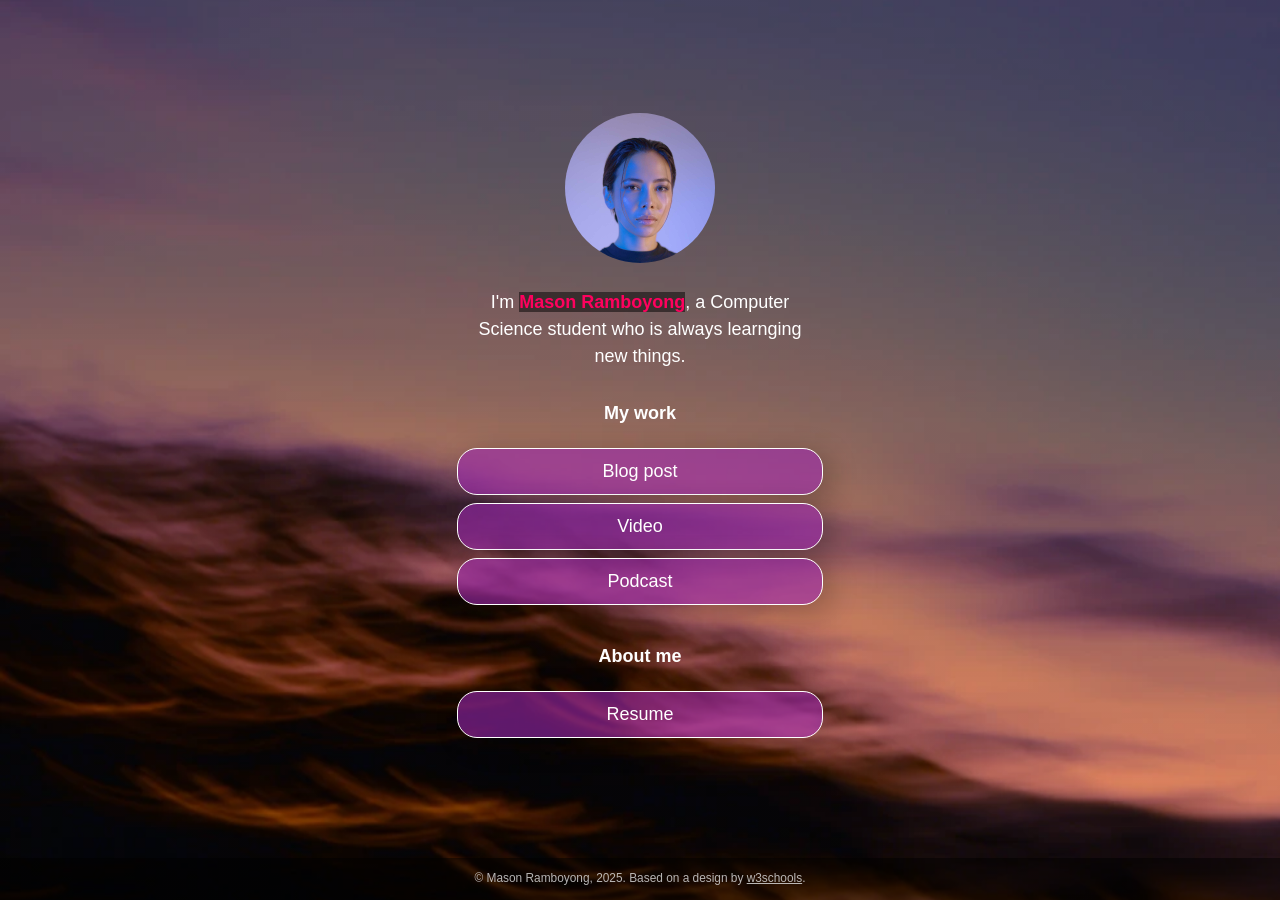
==== index.html @ 2a50630e "changes" ====
<!DOCTYPE html>
<!-- This page is adapted from w3schools "How to make a link tree website https://www.w3schools.com/howto/howto_website_create_linktree.asp" -->
<html lang="en">

<head>
  <meta charset="utf-8" />
  <meta name="viewport" content="width=device-width, initial-scale=1" />
  <!-- Add your name below -->
  <title>Mason Ramboyong</title>
  <link rel="stylesheet" href="css/style.css">
</head>

<body class="main-text-color">
  <!-- Content container. Everything except footer goes here -->
  <div class="container">
    <!-- Image and name container. Put your replacement photo—which you should crop to be square—in the images folder, then change the source attribute to images/yourportraitfilename.jpg. This path says, "Look in the images folder for yourportraitfilename.jpg." Be sure to change the alt text, too. -->
    <div class="image-container">
      <img src="images/portrait.jpg" alt="Photo by Art Hauntington">
    </div>
    <div class="intro">
      I'm <span class="name"><strong>Mason Ramboyong</strong></span>, a Computer Science student who is always learnging new things.
    </div>
    <div class="section-header">
      <h1>My work</h1>
    </div>
    <!-- Replace the # inside of the href="#" with your links. -->
    <div class="links-container">
      <div class="button toggle">Blog post</div>
      <div class="slidedown">
        <div class="description">
          <h2>Blog post title</h2>
          <p>Here, add a short but appealing description of your blog post.</p>
          <a href="#" class="external-link" target="_blank">Read</a>
        </div>
      </div>

      <div class="button toggle">Video</div>
      <div class="slidedown">
        <div class="description">
          <h2>Video title</h2>
          <p>Add a short but appealing description of your video.</p>
          <a href="#" class="external-link" target="_blank">Watch</a>
        </div>
      </div>

      <div class="button toggle">Podcast</div>
      <div class="slidedown">
        <div class="description">
          <h2>Podcast title</h2>
          <p>Add a short but appealing description of your podcast</p>
          <a href="#" class="external-link" target="_blank">Listen</a>
        </div>
      </div>
    </div>

    <!-- Replace # with PDF from Google Docs, or replace the entire section with whatever you want. Or delete it! Or add another section below it!-->
    <div class="section-header">
      <h1>About me</h1>
    </div>

    <div class="links-container">
      <a href="https://drive.google.com" class="button" target="_blank">Resume</a>
    </div>

  </div>
  <div class="footer">
    <p>©  Mason Ramboyong, 2025. Based on a design by <a
        href="https://www.w3schools.com/howto/howto_website_create_linktree.asp" target="_blank">w3schools</a>.
    </p>
  </div>
  <script type="text/javascript" src="js/slider.js"></script>
</body>

</html>
---- css/style.css ----
:root {
    --primaryText: #fff;
    --secondaryText: #ff015e;
    --primary: rgba(156, 39, 176, .60);
    --secondary: rgba(255, 1, 94, .60); 
    --buttonHover: rgba(156, 39, 176, .40);
    --smallButtonHover: rgba(0, 0, 0, .25);
}

html {
    box-sizing: border-box;
    /* keeps button boxes within phone screen width */
    -ms-text-size-adjust: 100%;
    -webkit-text-size-adjust: 100%;
    height: 100%;
}

*,
*:before,
*:after {
    box-sizing: inherit;
}

body {
    margin: 0;
    min-height: 100%;
    /* The image used for the site background. Try changing skyscape.jpg to stars.jpg. Put a replacement photo in the images folder and, in line 21 below, replace skyscape.jpg with yourbackgroundfilename.jpg */
    /* The linear gradient darkens the image, like putting a sunglasses lens on top of it. If you want to darken the image even more, change 0.1 (both times) to 0.3 or higher */
    background: linear-gradient(rgba(0, 0, 0, 0.1), rgba(0, 0, 0, 0.1)), url(../images/skyscape.jpg);
    /* Prevents the browser from repeating or "tiling" the background image */
    background-repeat: no-repeat;
    background-position: center;
    /* Freezes the image so that even the content scrolls down, the background stays put */
    background-attachment: fixed;
    /* Resizes the background image to cover the entire container */
    background-size: cover;
    font-family: Futura, Verdana, sans-serif;
    line-height: 1.5;
    font-size: 18px;
    display: flex;
    flex-direction: column;
    justify-content: space-around;
    align-items: center;
}

h1 {
    font-size: 1em;
}

h2 {
    font-size: 1em;
    margin-bottom: 0;
}

img {
    margin: .5em 1em;
    /* border: 1px solid #ccc; */
    border-radius: 50%;
    height: 150px;
    max-width: 100%;
    object-fit: cover;
    /* Resizes the image to cover the entire container */
}

.container {
    text-align: center;
    width: 100%;    
    padding: 0;
    margin-right: auto;
    margin-left: auto;
    flex: 1;
    display: flex;
    flex-direction: column;
    justify-content: center;
}

.image-container {
    text-align: center;
    width: 100%;
}

.main-text-color {
    color: var(--primaryText);
}

.name {
    color: var(--secondaryText);
}

.name strong {
    background-color: rgba(0, 0, 0, 0.50);
}

.section-header {
    padding-top: .5em;
}

.button,
.intro,
.links-container,
.slidedown,
.external-link {
    width: 100%;
    min-width: 50%;
    padding: .5em 1em;
    text-decoration: none;
    color: inherit;
    text-align: center;
}

.button, .external-link {
    border: 1px solid var(--primaryText);
    border-radius: 20px;
    box-shadow: 7px 6px 28px 1px rgba(0, 0, 0, 0.24);
    overflow: hidden;
    white-space: nowrap;
    display: inline-block;
    background-color: var(--primary);
    cursor: pointer;
    transition: 0.2s all;
}

.button:not(.highlight) {
    background-color: var(--primary);
}

@media (hover: hover) {
    .button:hover { background-color: var(--buttonHover); }
}

.button.highlight {
    background-color: var(--secondary);
}

.button:active, .external-link:active { 
    transform: scale(0.98); 
    /* Scaling button to 0.98 to its original size */ 
    box-shadow: 3px 2px 22px 1px rgba(0, 0, 0, 0.24); 
    /* Lowering the shadow */ 
} 

.intro {
    margin: 0 auto;
}

.section {
    margin-top: 1em;
}

.slidedown {
    margin: 0 auto;
    padding: 0;
    -webkit-transition: height .4s ease;
    -o-transition: height .4s ease;
    transition: height .4s ease;
    overflow: hidden;
    height: 0;
}

.external-link {
    border: 1px solid var(--primaryText);
    border-radius: 20px;
    background-color: transparent;
    display: flex;
    align-items: center;
    justify-content: center;
    padding: 0;
    margin: .5em auto 1.5em auto;
    text-decoration: none;
    color: inherit;
    height: 2em;
    width: 6em;
}

.external-link:hover {
    background-color: var(--smallButtonHover)
}

.description {
    display: flex;
    text-align: left;
    flex-direction: column;
    padding: 0 .6em;
}

.description > p {
    margin: .5em 0;
}

.footer {
  font-size: .66em;
  background-color: rgba(0, 0, 0, .5);
  color: rgba(225, 225, 225, .8);
  text-decoration: none;
  width: 100%;
  min-height: 3em;
  display: flex;
  align-items: center;
  justify-content: center;
  position: relative;
}

.footer a {
    color: inherit;
}

/* Media queries allow you to change style properties according to the screen width. In this case, if the screen is AT LEAST 540 pixels wide (bigger than a standard phone), the .container resizes to 540 pixels and the buttons and intro resize to 85% of the container width */
@media (min-width: 540px) {
    .container {
        max-width: 540px;
    }
    
    .button,
    .intro,
    .slidedown {
        width: 85%;
    }
}

/* If the screen is AT LEAST 768 pixels wide (standard tablet or larger), the .container resizes to 750 pixels and the buttons and intro resize to 40% of the container width */
@media (min-width: 768px) {
    .container {
        max-width: 768px;
    }
    
    .button,
    .intro,
    .slidedown {
        width: 40%;
    }
}
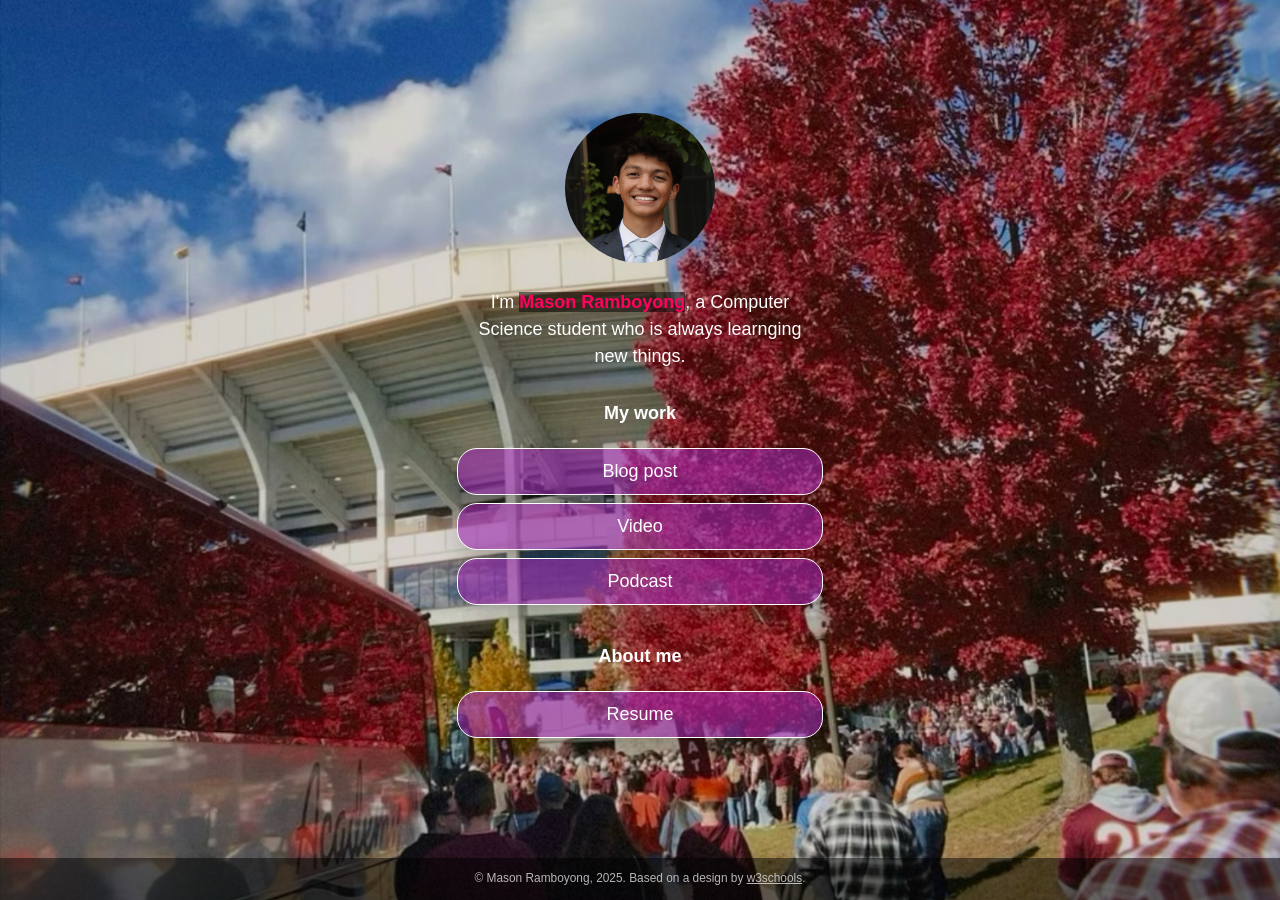
==== commit 048f362b: "Updates 11/10" ====
--- a/index.html
+++ b/index.html
@@ -15,7 +15,7 @@
   <div class="container">
     <!-- Image and name container. Put your replacement photo—which you should crop to be square—in the images folder, then change the source attribute to images/yourportraitfilename.jpg. This path says, "Look in the images folder for yourportraitfilename.jpg." Be sure to change the alt text, too. -->
     <div class="image-container">
-      <img src="images/portrait.jpg" alt="Photo by Art Hauntington">
+      <img src="images/profile.jpeg" alt="Photo by Mason Ramboyong">
     </div>
     <div class="intro">
       I'm <span class="name"><strong>Mason Ramboyong</strong></span>, a Computer Science student who is always learnging new things.
@@ -28,27 +28,27 @@
       <div class="button toggle">Blog post</div>
       <div class="slidedown">
         <div class="description">
-          <h2>Blog post title</h2>
-          <p>Here, add a short but appealing description of your blog post.</p>
-          <a href="#" class="external-link" target="_blank">Read</a>
+          <h2>The Good, Bad, and Future of LLMs and Coding</h2>
+          <p>This blog post dives into some of the good and bad sides of LLMs use during coding. While evaluating the future effects of LLMs impact on the coding landscape.</p>
+          <a href="https://medium.com/@masonrambo/the-good-bad-and-future-of-llms-and-coding-608c928e6146" class="external-link" target="_blank">Read</a>
         </div>
       </div>
 
       <div class="button toggle">Video</div>
       <div class="slidedown">
         <div class="description">
-          <h2>Video title</h2>
-          <p>Add a short but appealing description of your video.</p>
-          <a href="#" class="external-link" target="_blank">Watch</a>
+          <h2>Cars</h2>
+          <p>Cars is a great movie and a must-watch for everyone!</p>
+          <a href="https://www.youtube.com/watch?v=L3gOf2XDp8Y" class="external-link" target="_blank">Watch</a>
         </div>
       </div>
 
       <div class="button toggle">Podcast</div>
       <div class="slidedown">
         <div class="description">
-          <h2>Podcast title</h2>
-          <p>Add a short but appealing description of your podcast</p>
-          <a href="#" class="external-link" target="_blank">Listen</a>
+          <h2>Social Media Engagement and its Relevance at Virginia Tech Podcast</h2>
+          <p>As students at Virginia Tech, social media becomes more and more impactful in our lives as time passes, and as a consequence, gathering student engagement on social media posts has become more important in order to develop a sense of community and connection at Virginia Tech. Listen to today's episode as we discuss how social media can be used effectively to keep Hokies engaged.</p>
+          <a href="https://soundcloud.com/owlspodcastvt/social-media-engagement-and-its-relevance-at-virginia-tech?si=ffdfb60f9c86433299c9b47ac0e08382&utm_source=clipboard&utm_medium=text&utm_campaign=social_sharing" class="external-link" target="_blank">Listen</a>
         </div>
       </div>
     </div>
@@ -59,7 +59,7 @@
     </div>
 
     <div class="links-container">
-      <a href="https://drive.google.com" class="button" target="_blank">Resume</a>
+      <a href="https://www.linkedin.com/in/mason-ramboyong/" class="button" target="_blank">Resume</a>
     </div>
 
   </div>
--- a/css/style.css
+++ b/css/style.css
@@ -26,7 +26,7 @@
     min-height: 100%;
     /* The image used for the site background. Try changing skyscape.jpg to stars.jpg. Put a replacement photo in the images folder and, in line 21 below, replace skyscape.jpg with yourbackgroundfilename.jpg */
     /* The linear gradient darkens the image, like putting a sunglasses lens on top of it. If you want to darken the image even more, change 0.1 (both times) to 0.3 or higher */
-    background: linear-gradient(rgba(0, 0, 0, 0.1), rgba(0, 0, 0, 0.1)), url(../images/skyscape.jpg);
+    background: linear-gradient(rgba(0, 0, 0, 0.1), rgba(0, 0, 0, 0.1)), url(../images/background.jpeg);
     /* Prevents the browser from repeating or "tiling" the background image */
     background-repeat: no-repeat;
     background-position: center;
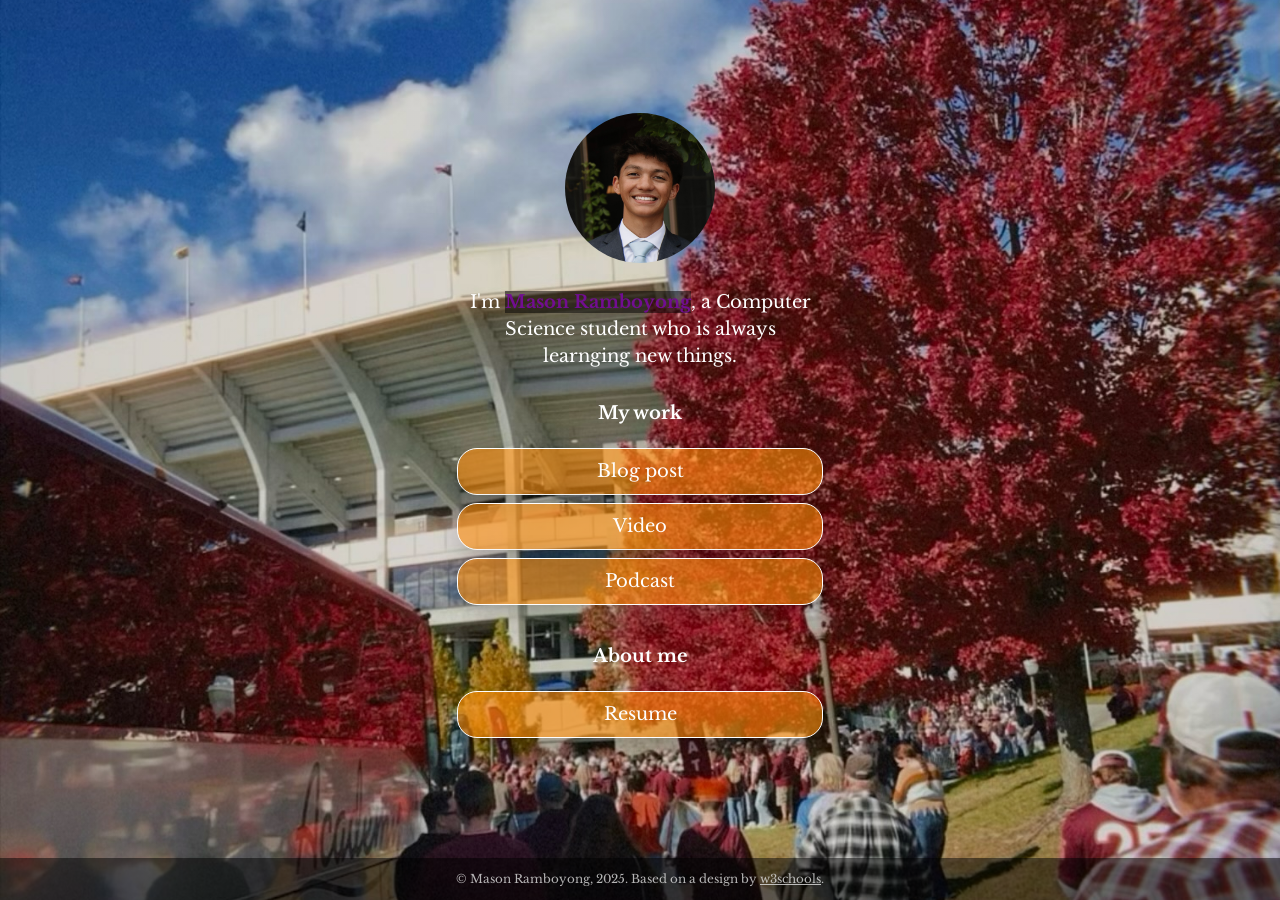
==== commit 6f8c76e1: "Updates 11/17" ====
--- a/index.html
+++ b/index.html
@@ -8,6 +8,9 @@
   <!-- Add your name below -->
   <title>Mason Ramboyong</title>
   <link rel="stylesheet" href="css/style.css">
+  <link rel="preconnect" href="https://fonts.googleapis.com">
+  <link rel="preconnect" href="https://fonts.gstatic.com" crossorigin>
+  <link href="https://fonts.googleapis.com/css2?family=Libre+Baskerville:ital,wght@0,400;0,700;1,400&family=Space+Mono:ital,wght@0,400;0,700;1,400;1,700&display=swap" rel="stylesheet">
 </head>
 
 <body class="main-text-color">
--- a/css/style.css
+++ b/css/style.css
@@ -1,10 +1,10 @@
 :root {
     --primaryText: #fff;
-    --secondaryText: #ff015e;
-    --primary: rgba(156, 39, 176, .60);
-    --secondary: rgba(255, 1, 94, .60); 
-    --buttonHover: rgba(156, 39, 176, .40);
-    --smallButtonHover: rgba(0, 0, 0, .25);
+    --secondaryText: hwb(286 5% 43%);
+    --primary: rgba(255, 140, 9, 0.6);
+    --secondary: rgba(48, 179, 235, 0.6); 
+    --buttonHover: rgba(150, 18, 18, 0.4);
+    --smallButtonHover: rgba(0, 0, 0, 0.25);
 }
 
 html {
@@ -34,7 +34,7 @@
     background-attachment: fixed;
     /* Resizes the background image to cover the entire container */
     background-size: cover;
-    font-family: Futura, Verdana, sans-serif;
+    font-family: "Libre Baskerville", serif;
     line-height: 1.5;
     font-size: 18px;
     display: flex;
